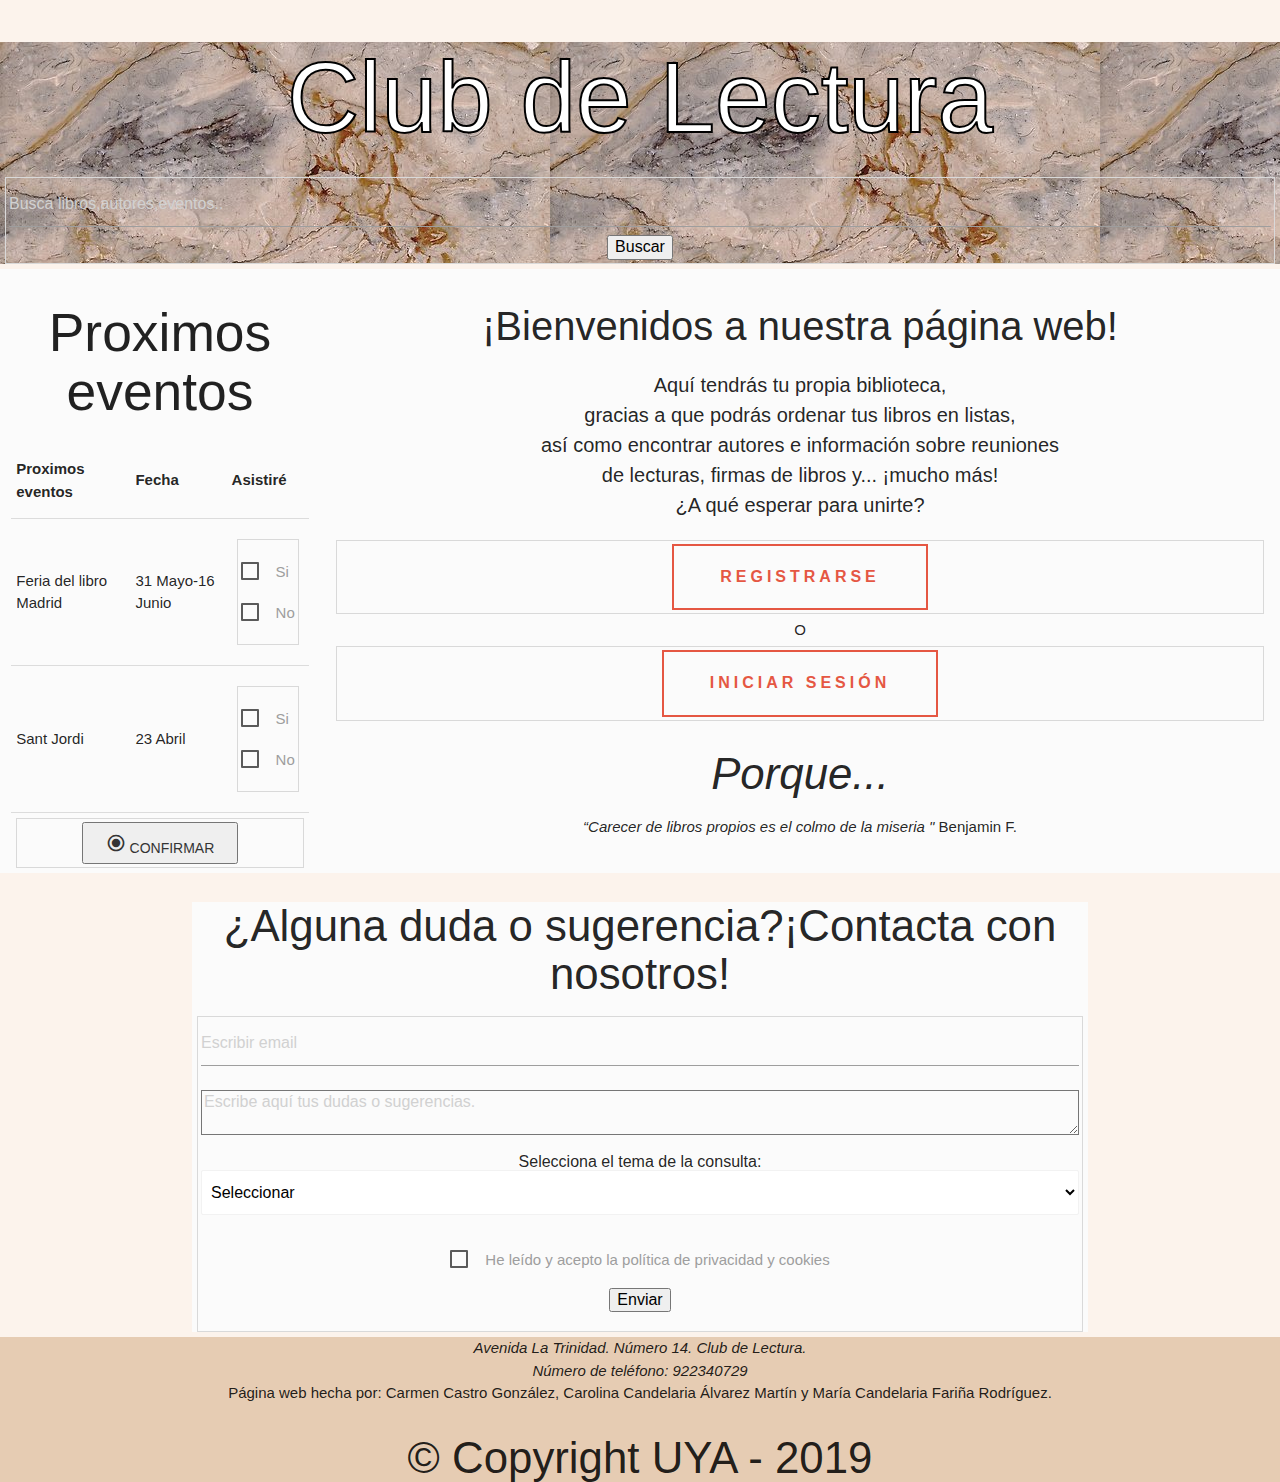
==== wai-aria/index.html @ c7cfd88a "Add files via upload" ====
<!DOCTYPE html>
<html lang="en">

<head>
  <meta charset="UTF-8">
  <title>Club de Lectura</title>

  <link rel="icon" href="imagenes/mifavicon.ico">

  <link rel="stylesheet" href="css/index.css">
  <!-- Compiled and minified CSS -->
    <link rel="stylesheet" href="https://cdnjs.cloudflare.com/ajax/libs/materialize/1.0.0/css/materialize.min.css">

  <!-- Compiled and minified JavaScript -->
    <script src="https://cdnjs.cloudflare.com/ajax/libs/materialize/1.0.0/js/materialize.min.js"></script>

  <!-- Para iconos de materialize -->
    <link href="https://fonts.googleapis.com/icon?family=Material+Icons" rel="stylesheet">

    
</head>

<body align="center">

  <!-- Navbar goes here -->
  <header class="fondo_cab">
    <h1 class="h1_index" > Club de Lectura </h1>
    <!-- Buscador no funciona porque esto es un prototipo -->
    <form class=form_index" action="intro.html" method="get">
      <input class="buscador" type="search" name="q" placeholder="Busca libros,autores,eventos.." required="required" aria-required="true">
      <button aria-label="Buscar" type="submit">Buscar</button>
    </form>
  </header>
    <!-- Page Layout here -->
  <main>
    <div class="row">

      <div class="col s12 m4 l3" tabindex="0"> <!-- Note that "m4 l3" was added -->
        <!-- Grey navigation panel

              This content will be:
          3-columns-wide on large screens,
          4-columns-wide on medium screens,
          12-columns-wide on small screens  -->

          <!-- Eventos-->
  <h2 >Proximos eventos</h2>
  <table align="center">
    <tr>
      <th>Proximos eventos</th>
      <th>Fecha</th>
      <th>Asistiré</th>
    </tr>
    <tr>
      <td>Feria del libro Madrid</td>
      <td>31 Mayo-16 Junio</td>
      <td>
        <form>
          <p>
          <label>
            <input type="checkbox"/>
            <span>Si</span>
          </label>
          </p>
          <p>
          <label>
            <input type="checkbox"/>
            <span>No</span>
          </label>
          </p>
        </form>
      </td>
    </tr>
    <tr>
      <td>Sant Jordi</td>
      <td>23 Abril</td>
      <td>
        <form>
          <p>
          <label>
            <input type="checkbox"/>
            <span>Si</span>
          </label>
          </p>
          <p>
          <label>
            <input type="checkbox"/>
            <span>No</span>
          </label>
          </p>
        </form>
      </td>
    </tr>
  </table>
 
  <form class=form_index" action="index.html" method="get">
  <button aria-label="Confirmar y enviar"><a class="waves-effect waves-teal btn-flat" class="boton_conf"> <i class="material-icons">radio_button_checked
  </i> Confirmar</a></button>
  </form>

      </div>

      <div class="col s12 m8 l9" tabindex="0"> <!-- Note that "m8 l9" was added -->
        <!-- Teal page content

              This content will be:
          9-columns-wide on large screens,
          8-columns-wide on medium screens,
          12-columns-wide on small screens  -->

          <h2 class="h2_index"> ¡Bienvenidos a nuestra página web! </h2>
  <p class="p_index">
    Aquí tendrás tu <strong>propia biblioteca</strong>,<br/> gracias a que podrás ordenar tus libros en listas,<br/> así como encontrar autores e información sobre reuniones<br/> de lecturas, firmas de libros y... ¡mucho más!<br/>
    ¿A qué esperar para unirte?</p>

  <!-- Esta frase de abajo la puse porque las etiquetas dfn y abbr aparecen en las diapositivas -->

  <form class=form_index" action="registro.html" method="get">
  <button aria-label="Registrarse" class="button">Registrarse
  <div class="button__horizontal"></div>
  <div class="button__vertical"></div>
  </button>
  </form>
  O

<form class=form_index" action="login.html" method="get">
<button aria-label="Iniciar sesion" class="button">Iniciar sesión
  <div class="button__horizontal"></div>
  <div class="button__vertical"></div>
</button>
</form>
  <dfn>
  <h3>Porque...</h3>
   “Carecer de libros propios es el colmo de la miseria  "</dfn>
  <strong><abbr tittle = "Benjamin Franklin">Benjamin F.</abbr></strong>
  <br>
  </br>

      </div>

    </div>
  
  
    <div class="container" >
 
  
  <!------Formulario de contacto -------------->
  <h3 tabindex="0" class="h2_sug">¿Alguna duda o sugerencia?¡Contacta con nosotros!</h3>
  <form class=form_index" action="index.html" method="get">
    <input type="text" name="lname" placeholder="Escribir email" required maxlength="20" aria-required="true"><br><br>
    <span id="count" aria-live="polite"></span> 
    <textarea name="mensaje" rows="10" cols="30" placeholder="Escribe aquí tus dudas o sugerencias." aria-label="Escribe aqui tus dudas o sugerencias"></textarea><br><br> Selecciona el tema de la consulta:<br>
  <select class="browser-default" aria-expanded=true>
    <option value="" disabled selected>Seleccionar</option>
    <option aria-label="Problemas" value="1">Problemas</option>
    <option aria-label="Dudas" value="2">Dudas</option>
    <option aria-label="Sugerencias" value="3">Sugerencias</option>
  </select>
    <br>
    <p>
    <label>
    <input type="checkbox" aria-required="true" required><span>He leído y acepto la política de privacidad y cookies</span><br><br>
    </label>
    <button aria-label="Confirmar y enviar" type="submit" >Enviar</button>
    </p>
    </form>
    </div>
  </main>
    <footer tabindex="0">
      <address>Avenida La Trinidad. Número 14. Club de Lectura.<br>Número de teléfono: 922340729<br></address>
      Página web hecha por: Carmen Castro González, Carolina Candelaria Álvarez Martín y María Candelaria Fariña Rodríguez.
       <h3>&copy&nbspCopyright UYA - 2019
       </h3>
	</footer>

  <script>
    document.querySelector('[tabindex="-1"]').focus()
  </script>

</body>

</html>
---- wai-aria/css/index.css ----
.fondo_cab{
	margin-top: 0px;
	background: url(../imagenes/cabecera.jpg);
}

.div_index2{
	background: url(../imagenes/index_2.jpg);
	
}

.buscador {
	color:#000000;
	font-size: 40px;
	size:100px;
}

.form_index {
	border: 0;
}

body {
	
	justify-content: center;
	align-items: center;
	height: 100vh;
	background: #fcf3ec;
	
}

.boton_conf {
	 color:white;
	 border: none;
}

.h1_index {

	color:white;
	-webkit-text-stroke: 2px black;
	font-size: 100px;

}
.h2_index {
	
	font-size: 40px;
}

.p_index {
	font-size: 20px;
}

div {
	background-color: #fbfbfb;
	text-align: center;
	margin-left: auto;
	margin-right: auto;

}

form {
	
	font-size: 16px;
	line-height: 1;
	padding: 3px;
	margin: 5px;
	outline: none;
	border: 1px solid #d9d9d9;
	

}
.h1_login{
	font-size: 18px;
}
input
{
	width: 15em;
}

.button {
	
	--offset: 10px;
	--border-size: 2px;
	
	padding: 1.5em 3em;
	appearance: none;
	border: 0;
	background: transparent;
	color: #e55743;
	text-transform: uppercase;
	letter-spacing: .25em;
	outline: none;
	cursor: pointer;
	font-weight: bold;
	border-radius: 0;
	box-shadow: inset 0 0 0 var(--border-size) currentcolor;
	transition: background .8s ease;
	
	&:hover {
		background: rgba(100, 0, 0, .03);
	}
	
	&__horizontal,
	&__vertical {
		position: absolute;
		top: var(--horizontal-offset, 0);
		right: var(--vertical-offset, 0);
		bottom: var(--horizontal-offset, 0);
		left: var(--vertical-offset, 0);
		transition: transform .8s ease;
		will-change: transform;
		
		&::before {
			content: '';
			position: absolute;
			border: inherit;
		}
	}
	
	&__horizontal {
		--vertical-offset: calc(var(--offset) * -1);
		border-top: var(--border-size) solid currentcolor;
		border-bottom: var(--border-size) solid currentcolor;
		
		&::before {
			top: calc(var(--vertical-offset) - var(--border-size));
			bottom: calc(var(--vertical-offset) - var(--border-size));
			left: calc(var(--vertical-offset) * -1);
			right: calc(var(--vertical-offset) * -1);
		}
	}
	
	&:hover &__horizontal {
		transform: scaleX(0);
	}
	
	&__vertical {
		--horizontal-offset: calc(var(--offset) * -1);
		border-left: var(--border-size) solid currentcolor;
		border-right: var(--border-size) solid currentcolor;
		
		&::before {
			top: calc(var(--horizontal-offset) * -1);
			bottom: calc(var(--horizontal-offset) * -1);
			left: calc(var(--horizontal-offset) - var(--border-size));
			right: calc(var(--horizontal-offset) - var(--border-size));
		}
	}
	
	&:hover &__vertical {
		transform: scaleY(0);
	}
	
}

footer{
	background-color: #e6ccb3;
}

[aria-checked="true"] { font-weight: bold; }
[aria-checked="true"]:before { background-image: url(checked.gif); }
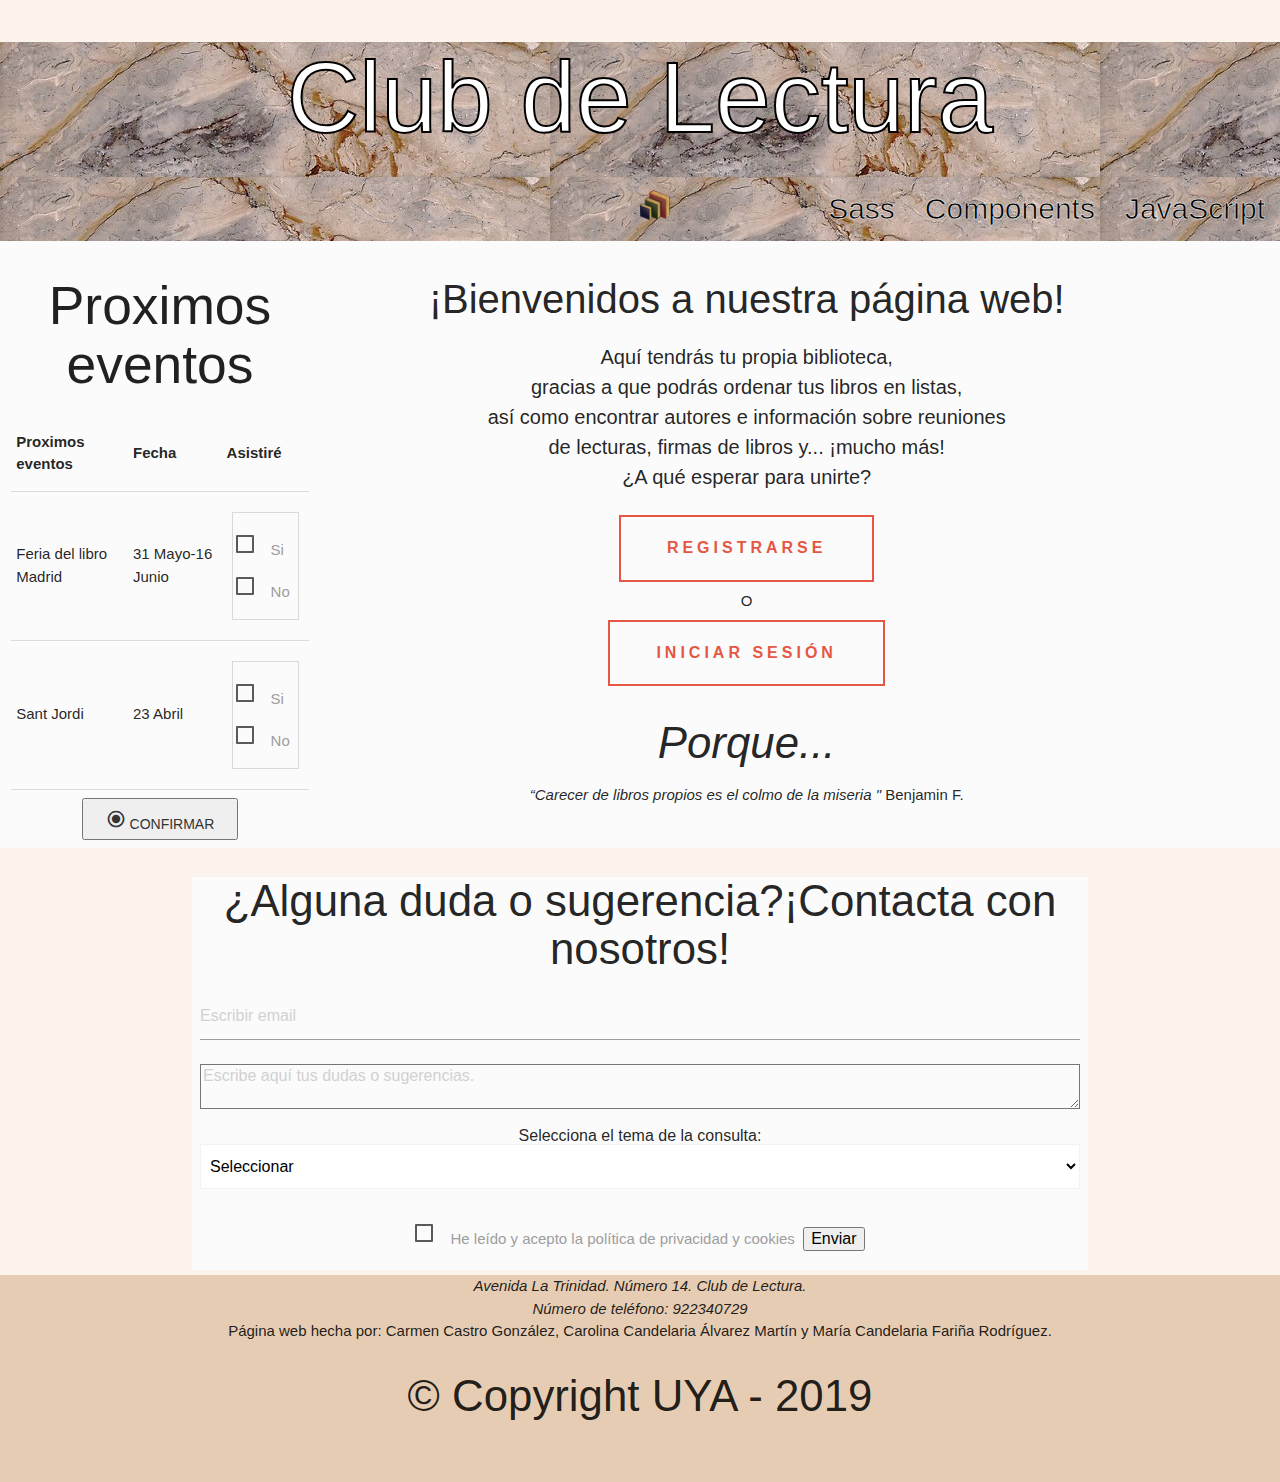
==== commit 7042a008: "Add files via upload" ====
--- a/wai-aria/index.html
+++ b/wai-aria/index.html
@@ -1,182 +1,194 @@
-<!DOCTYPE html>
-<html lang="en">
-
-<head>
-  <meta charset="UTF-8">
-  <title>Club de Lectura</title>
-
-  <link rel="icon" href="imagenes/mifavicon.ico">
-
-  <link rel="stylesheet" href="css/index.css">
-  <!-- Compiled and minified CSS -->
-    <link rel="stylesheet" href="https://cdnjs.cloudflare.com/ajax/libs/materialize/1.0.0/css/materialize.min.css">
-
-  <!-- Compiled and minified JavaScript -->
-    <script src="https://cdnjs.cloudflare.com/ajax/libs/materialize/1.0.0/js/materialize.min.js"></script>
-
-  <!-- Para iconos de materialize -->
-    <link href="https://fonts.googleapis.com/icon?family=Material+Icons" rel="stylesheet">
-
-    
-</head>
-
-<body align="center">
-
-  <!-- Navbar goes here -->
-  <header class="fondo_cab">
-    <h1 class="h1_index" > Club de Lectura </h1>
-    <!-- Buscador no funciona porque esto es un prototipo -->
-    <form class=form_index" action="intro.html" method="get">
-      <input class="buscador" type="search" name="q" placeholder="Busca libros,autores,eventos.." required="required" aria-required="true">
-      <button aria-label="Buscar" type="submit">Buscar</button>
-    </form>
-  </header>
-    <!-- Page Layout here -->
-  <main>
-    <div class="row">
-
-      <div class="col s12 m4 l3" tabindex="0"> <!-- Note that "m4 l3" was added -->
-        <!-- Grey navigation panel
-
-              This content will be:
-          3-columns-wide on large screens,
-          4-columns-wide on medium screens,
-          12-columns-wide on small screens  -->
-
-          <!-- Eventos-->
-  <h2 >Proximos eventos</h2>
-  <table align="center">
-    <tr>
-      <th>Proximos eventos</th>
-      <th>Fecha</th>
-      <th>Asistiré</th>
-    </tr>
-    <tr>
-      <td>Feria del libro Madrid</td>
-      <td>31 Mayo-16 Junio</td>
-      <td>
-        <form>
-          <p>
-          <label>
-            <input type="checkbox"/>
-            <span>Si</span>
-          </label>
-          </p>
-          <p>
-          <label>
-            <input type="checkbox"/>
-            <span>No</span>
-          </label>
-          </p>
-        </form>
-      </td>
-    </tr>
-    <tr>
-      <td>Sant Jordi</td>
-      <td>23 Abril</td>
-      <td>
-        <form>
-          <p>
-          <label>
-            <input type="checkbox"/>
-            <span>Si</span>
-          </label>
-          </p>
-          <p>
-          <label>
-            <input type="checkbox"/>
-            <span>No</span>
-          </label>
-          </p>
-        </form>
-      </td>
-    </tr>
-  </table>
- 
-  <form class=form_index" action="index.html" method="get">
-  <button aria-label="Confirmar y enviar"><a class="waves-effect waves-teal btn-flat" class="boton_conf"> <i class="material-icons">radio_button_checked
-  </i> Confirmar</a></button>
-  </form>
-
-      </div>
-
-      <div class="col s12 m8 l9" tabindex="0"> <!-- Note that "m8 l9" was added -->
-        <!-- Teal page content
-
-              This content will be:
-          9-columns-wide on large screens,
-          8-columns-wide on medium screens,
-          12-columns-wide on small screens  -->
-
-          <h2 class="h2_index"> ¡Bienvenidos a nuestra página web! </h2>
-  <p class="p_index">
-    Aquí tendrás tu <strong>propia biblioteca</strong>,<br/> gracias a que podrás ordenar tus libros en listas,<br/> así como encontrar autores e información sobre reuniones<br/> de lecturas, firmas de libros y... ¡mucho más!<br/>
-    ¿A qué esperar para unirte?</p>
-
-  <!-- Esta frase de abajo la puse porque las etiquetas dfn y abbr aparecen en las diapositivas -->
-
-  <form class=form_index" action="registro.html" method="get">
-  <button aria-label="Registrarse" class="button">Registrarse
-  <div class="button__horizontal"></div>
-  <div class="button__vertical"></div>
-  </button>
-  </form>
-  O
-
-<form class=form_index" action="login.html" method="get">
-<button aria-label="Iniciar sesion" class="button">Iniciar sesión
-  <div class="button__horizontal"></div>
-  <div class="button__vertical"></div>
-</button>
-</form>
-  <dfn>
-  <h3>Porque...</h3>
-   “Carecer de libros propios es el colmo de la miseria  "</dfn>
-  <strong><abbr tittle = "Benjamin Franklin">Benjamin F.</abbr></strong>
-  <br>
-  </br>
-
-      </div>
-
-    </div>
-  
-  
-    <div class="container" >
- 
-  
-  <!------Formulario de contacto -------------->
-  <h3 tabindex="0" class="h2_sug">¿Alguna duda o sugerencia?¡Contacta con nosotros!</h3>
-  <form class=form_index" action="index.html" method="get">
-    <input type="text" name="lname" placeholder="Escribir email" required maxlength="20" aria-required="true"><br><br>
-    <span id="count" aria-live="polite"></span> 
-    <textarea name="mensaje" rows="10" cols="30" placeholder="Escribe aquí tus dudas o sugerencias." aria-label="Escribe aqui tus dudas o sugerencias"></textarea><br><br> Selecciona el tema de la consulta:<br>
-  <select class="browser-default" aria-expanded=true>
-    <option value="" disabled selected>Seleccionar</option>
-    <option aria-label="Problemas" value="1">Problemas</option>
-    <option aria-label="Dudas" value="2">Dudas</option>
-    <option aria-label="Sugerencias" value="3">Sugerencias</option>
-  </select>
-    <br>
-    <p>
-    <label>
-    <input type="checkbox" aria-required="true" required><span>He leído y acepto la política de privacidad y cookies</span><br><br>
-    </label>
-    <button aria-label="Confirmar y enviar" type="submit" >Enviar</button>
-    </p>
-    </form>
-    </div>
-  </main>
-    <footer tabindex="0">
-      <address>Avenida La Trinidad. Número 14. Club de Lectura.<br>Número de teléfono: 922340729<br></address>
-      Página web hecha por: Carmen Castro González, Carolina Candelaria Álvarez Martín y María Candelaria Fariña Rodríguez.
-       <h3>&copy&nbspCopyright UYA - 2019
-       </h3>
-	</footer>
-
-  <script>
-    document.querySelector('[tabindex="-1"]').focus()
-  </script>
-
-</body>
-
-</html>+<!DOCTYPE html>
+<html lang="es">
+
+<head>
+  <meta charset="UTF-8">
+  <meta name="viewport" content="width=device-width,initial-scale=1.0" />
+  <title>Club de Lectura</title>
+
+  <link rel="icon" href="imagenes/mifavicon.ico">
+
+  <script src="index_firebase.js"></script>
+
+  <link rel="stylesheet" href="css/index.css">
+  <!-- Compiled and minified CSS -->
+    <link rel="stylesheet" href="https://cdnjs.cloudflare.com/ajax/libs/materialize/1.0.0/css/materialize.min.css">
+
+  <!-- Compiled and minified JavaScript -->
+    <script src="https://cdnjs.cloudflare.com/ajax/libs/materialize/1.0.0/js/materialize.min.js"></script>
+
+  <!-- Para iconos de materialize -->
+    <link href="https://fonts.googleapis.com/icon?family=Material+Icons" rel="stylesheet">
+
+
+</head>
+
+<body align="center">
+
+  <!-- Navbar goes here -->
+  <header class="fondo_cab">
+    <h1 class="h1_index" > Club de Lectura </h1>
+    <nav>
+   <div class="nav-wrapper fondo_div">
+     <a href="#" class="brand-logo"><img src="imagenes/mifavicon.ico"></a>
+     <ul id="nav-mobile" class="right hide-on-med-and-down">
+       <li><a class="li_cab" href="sass.html">Sass</a></li>
+       <li><a class="li_cab"href="badges.html">Components</a></li>
+       <li><a class="li_cab"href="collapsible.html">JavaScript</a></li>
+     </ul>
+   </div>
+ </nav>
+  </header>
+    <!-- Page Layout here -->
+  <main>
+
+    <div class="row">
+
+      <div class="col s12 m4 l3" tabindex="0"> <!-- Note that "m4 l3" was added -->
+        <!-- Grey navigation panel
+
+              This content will be:
+          3-columns-wide on large screens,
+          4-columns-wide on medium screens,
+          12-columns-wide on small screens  -->
+
+          <!-- Eventos-->
+  <h2 >Proximos eventos</h2>
+  <table align="center">
+    <tr>
+      <th>Proximos eventos</th>
+      <th>Fecha</th>
+      <th>Asistiré</th>
+    </tr>
+    <tr>
+      <td>Feria del libro Madrid</td>
+      <td>31 Mayo-16 Junio</td>
+      <td>
+        <form>
+          <p>
+          <label>
+            <input type="checkbox"/>
+            <span role="checkbox" aria-checked="false" onclick="changeCheckbox()" onKeyPress="changeCheckbox()"
+             aria-labelledby="chk1-label">Si</span>
+          </label>
+          </p>
+          <p>
+          <label>
+            <input type="checkbox"/>
+            <span role="checkbox" aria-checked="false" onclick="changeCheckbox()" onKeyPress="changeCheckbox()"
+             aria-labelledby="chk1-label">No</span>
+          </label>
+          </p>
+        </form>
+      </td>
+    </tr>
+    <tr>
+      <td>Sant Jordi</td>
+      <td>23 Abril</td>
+      <td>
+        <form>
+          <p>
+          <label>
+            <input type="checkbox"/>
+            <span role="checkbox" aria-checked="false" onclick="changeCheckbox()" onKeyPress="changeCheckbox()"
+             aria-labelledby="chk1-label">Si</span>
+          </label>
+          </p>
+          <p>
+          <label>
+            <input type="checkbox"/>
+            <span role="checkbox" aria-checked="false" onclick="changeCheckbox()" onKeyPress="changeCheckbox()"
+             aria-labelledby="chk1-label">No</span>
+          </label>
+          </p>
+        </form>
+      </td>
+    </tr>
+  </table>
+
+  <form class="form_index" action="index.html" method="get">
+  <button aria-label="Confirmar y enviar"><a class="waves-effect waves-teal btn-flat" class="boton_conf"> <i class="material-icons">radio_button_checked
+  </i> Confirmar</a></button>
+  </form>
+
+      </div>
+
+      <div class="col s12 m8 l8" tabindex="0"> <!-- Note that "m8 l9" was added -->
+        <!-- Teal page content
+
+              This content will be:
+          9-columns-wide on large screens,
+          8-columns-wide on medium screens,
+          12-columns-wide on small screens  -->
+
+          <h2 class="h2_index"> ¡Bienvenidos a nuestra página web! </h2>
+  <p class="p_index">
+    Aquí tendrás tu <strong>propia biblioteca</strong>,<br/> gracias a que podrás ordenar tus libros en listas,<br/> así como encontrar autores e información sobre reuniones<br/> de lecturas, firmas de libros y... ¡mucho más!<br/>
+    ¿A qué esperar para unirte?</p>
+
+  <!-- Esta frase de abajo la puse porque las etiquetas dfn y abbr aparecen en las diapositivas -->
+
+  <form class="form_index" action="registro.html" method="get">
+  <button aria-label="Registrarse" class="button">Registrarse
+  <div class="button__horizontal"></div>
+  <div class="button__vertical"></div>
+  </button>
+  </form>
+  O
+
+<form class="form_index" action="login.html" method="get">
+<button aria-label="Iniciar sesion" class="button">Iniciar sesión
+  <div class="button__horizontal"></div>
+  <div class="button__vertical"></div>
+</button>
+</form>
+  <dfn>
+  <h3>Porque...</h3>
+   “Carecer de libros propios es el colmo de la miseria  "</dfn>
+  <strong><abbr tittle = "Benjamin Franklin">Benjamin F.</abbr></strong>
+  <br>
+  </br>
+
+      </div>
+
+    </div>
+
+
+    <div class="container" >
+
+
+  <!------Formulario de contacto -------------->
+  <h3 tabindex="0" class="h2_sug">¿Alguna duda o sugerencia?¡Contacta con nosotros!</h3>
+  <form class="form_index" action="index.html" method="get">
+    <input type="text" name="lname" placeholder="Escribir email" required maxlength="20" aria-required="true"><br><br>
+    <span id="count" aria-live="polite"></span>
+    <textarea name="mensaje" rows="10" cols="30" placeholder="Escribe aquí tus dudas o sugerencias." aria-label="Escribe aqui tus dudas o sugerencias"></textarea><br><br> Selecciona el tema de la consulta:<br>
+  <select class="browser-default" aria-expanded=true>
+    <option value="" disabled selected>Seleccionar</option>
+    <option aria-label="Problemas" value="1">Problemas</option>
+    <option aria-label="Dudas" value="2">Dudas</option>
+    <option aria-label="Sugerencias" value="3">Sugerencias</option>
+  </select>
+    <br>
+    <p>
+      <p>
+      <label>
+        <input type="checkbox" />
+        <span role="checkbox"  aria-checked="false" aria-required="true" onclick="changeCheckbox()" onKeyPress="changeCheckbox()"
+         aria-labelledby="chk1-label" required>He leído y acepto la política de privacidad y cookies</span>
+      </label>
+    <button aria-label="Confirmar y enviar" type="submit" >Enviar</button>
+    </p>
+    </form>
+    </div>
+  </main>
+    <footer tabindex="0">
+      <address>Avenida La Trinidad. Número 14. Club de Lectura.<br>Número de teléfono: 922340729<br></address>
+      Página web hecha por: Carmen Castro González, Carolina Candelaria Álvarez Martín y María Candelaria Fariña Rodríguez.
+       <h3>&copy&nbspCopyright UYA - 2019
+       </h3><br><br>
+	</footer>
+
+</body>
+
+</html>
--- a/wai-aria/css/index.css
+++ b/wai-aria/css/index.css
@@ -1,11 +1,29 @@
 .fondo_cab{
 	margin-top: 0px;
 	background: url(../imagenes/cabecera.jpg);
+	color:black;
+}
+
+.fondo_div{
+
+	background: url(../imagenes/cabecera.jpg);
+	color: black;
+}
+
+.li_cab{
+	color:black;
+	-webkit-text-stroke: 0.5px white;
+	font-size: 30px;
+}
+
+img{
+	width: 30px;
+	height: 30px;
 }
 
 .div_index2{
 	background: url(../imagenes/index_2.jpg);
-	
+
 }
 
 .buscador {
@@ -19,12 +37,12 @@
 }
 
 body {
-	
+
 	justify-content: center;
 	align-items: center;
 	height: 100vh;
 	background: #fcf3ec;
-	
+
 }
 
 .boton_conf {
@@ -40,7 +58,7 @@
 
 }
 .h2_index {
-	
+
 	font-size: 40px;
 }
 
@@ -57,14 +75,14 @@
 }
 
 form {
-	
+
 	font-size: 16px;
 	line-height: 1;
 	padding: 3px;
 	margin: 5px;
 	outline: none;
 	border: 1px solid #d9d9d9;
-	
+
 
 }
 .h1_login{
@@ -76,10 +94,10 @@
 }
 
 .button {
-	
+
 	--offset: 10px;
 	--border-size: 2px;
-	
+
 	padding: 1.5em 3em;
 	appearance: none;
 	border: 0;
@@ -93,11 +111,11 @@
 	border-radius: 0;
 	box-shadow: inset 0 0 0 var(--border-size) currentcolor;
 	transition: background .8s ease;
-	
+
 	&:hover {
 		background: rgba(100, 0, 0, .03);
 	}
-	
+
 	&__horizontal,
 	&__vertical {
 		position: absolute;
@@ -107,19 +125,19 @@
 		left: var(--vertical-offset, 0);
 		transition: transform .8s ease;
 		will-change: transform;
-		
+
 		&::before {
 			content: '';
 			position: absolute;
 			border: inherit;
 		}
 	}
-	
+
 	&__horizontal {
 		--vertical-offset: calc(var(--offset) * -1);
 		border-top: var(--border-size) solid currentcolor;
 		border-bottom: var(--border-size) solid currentcolor;
-		
+
 		&::before {
 			top: calc(var(--vertical-offset) - var(--border-size));
 			bottom: calc(var(--vertical-offset) - var(--border-size));
@@ -127,16 +145,16 @@
 			right: calc(var(--vertical-offset) * -1);
 		}
 	}
-	
+
 	&:hover &__horizontal {
 		transform: scaleX(0);
 	}
-	
+
 	&__vertical {
 		--horizontal-offset: calc(var(--offset) * -1);
 		border-left: var(--border-size) solid currentcolor;
 		border-right: var(--border-size) solid currentcolor;
-		
+
 		&::before {
 			top: calc(var(--horizontal-offset) * -1);
 			bottom: calc(var(--horizontal-offset) * -1);
@@ -144,11 +162,11 @@
 			right: calc(var(--horizontal-offset) - var(--border-size));
 		}
 	}
-	
+
 	&:hover &__vertical {
 		transform: scaleY(0);
 	}
-	
+
 }
 
 footer{
@@ -156,4 +174,16 @@
 }
 
 [aria-checked="true"] { font-weight: bold; }
-[aria-checked="true"]:before { background-image: url(checked.gif); }+[aria-checked="true"]:before { background-image: url(checked.gif); }
+
+[role="checkbox"] {
+    padding:5px;
+}
+
+[aria-checked="true"]::before {
+    content: "[x]";
+}
+
+[aria-checked="false"]::before {
+    content: "[ ]";
+}
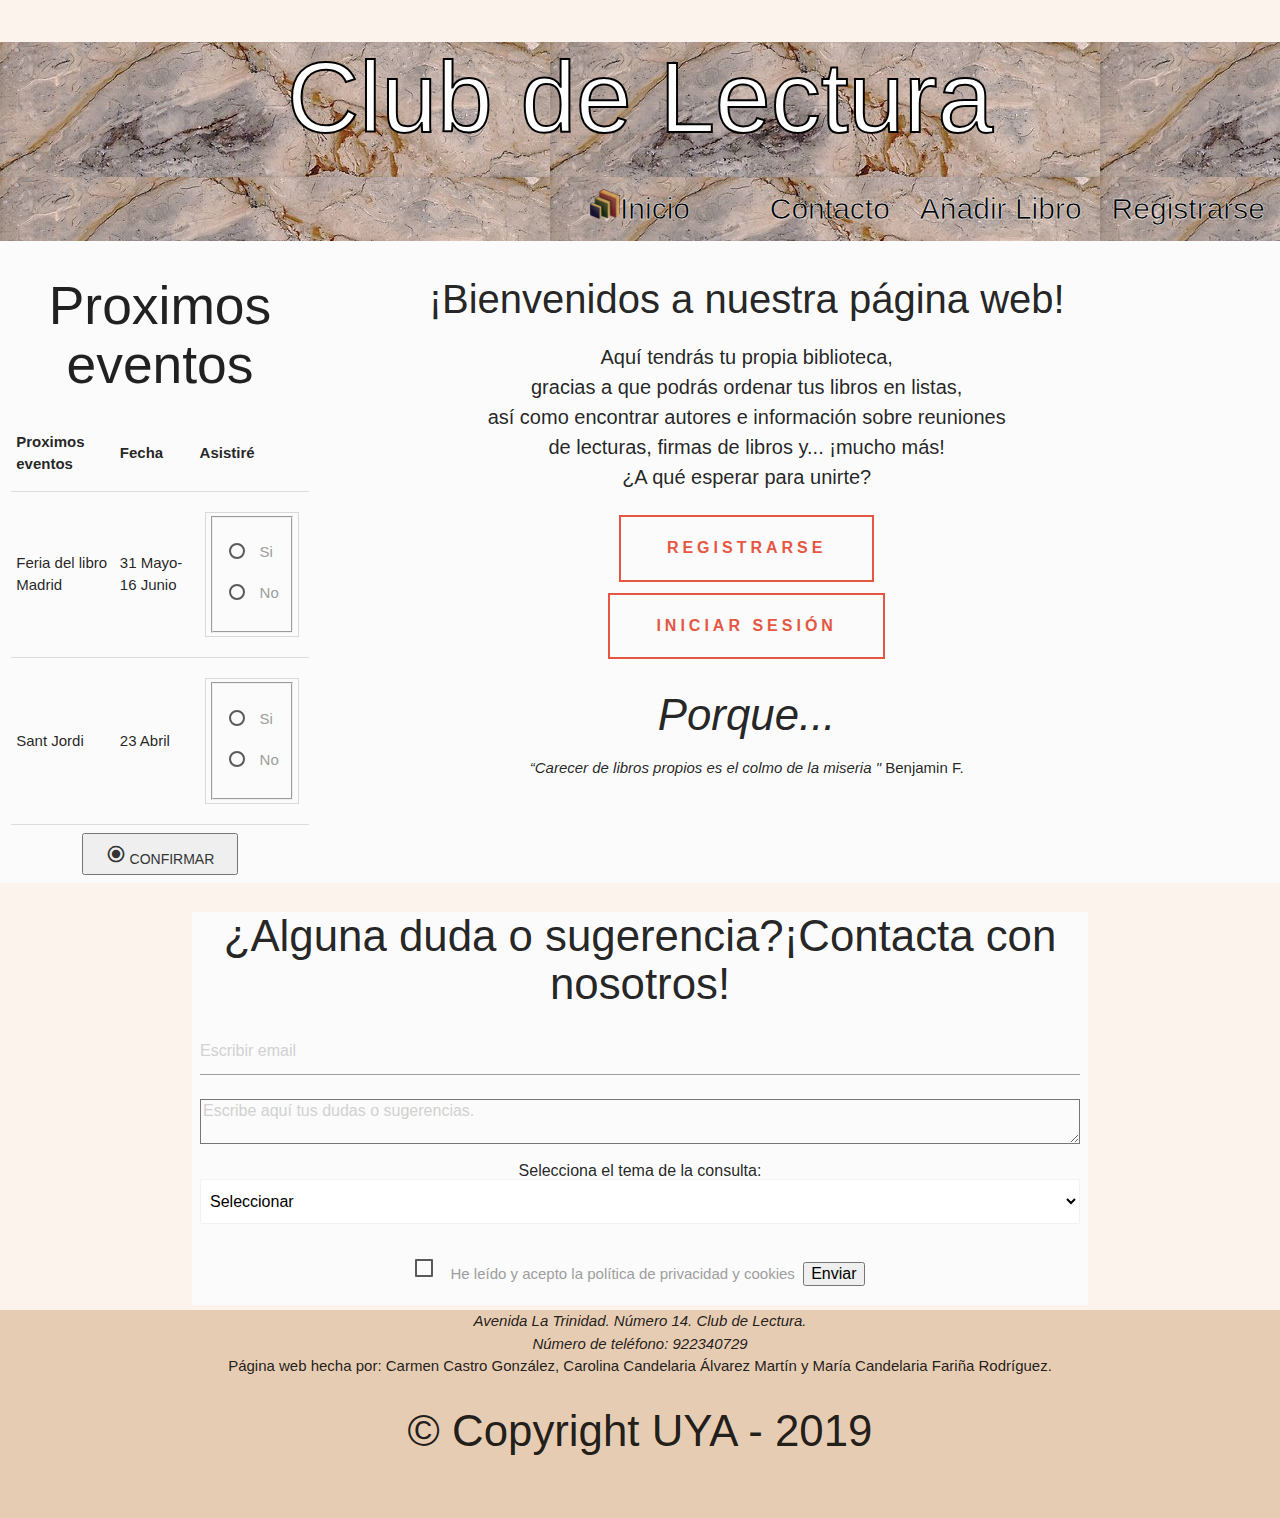
==== commit 003527a7: "Add files via upload" ====
--- a/wai-aria/index.html
+++ b/wai-aria/index.html
@@ -27,14 +27,14 @@
 
   <!-- Navbar goes here -->
   <header class="fondo_cab">
-    <h1 class="h1_index" > Club de Lectura </h1>
+    <a href="#"><h1 class="h1_index" > Club de Lectura </h1></a>
     <nav>
-   <div class="nav-wrapper fondo_div">
-     <a href="#" class="brand-logo"><img src="imagenes/mifavicon.ico"></a>
+   <div class="nav-wrapper" id="fondo_div" tabindex="0">
+     <a href="#" class="brand-logo center" id="inicio"><img src="imagenes/mifavicon.ico"/>Inicio</a>
      <ul id="nav-mobile" class="right hide-on-med-and-down">
-       <li><a class="li_cab" href="sass.html">Sass</a></li>
-       <li><a class="li_cab"href="badges.html">Components</a></li>
-       <li><a class="li_cab"href="collapsible.html">JavaScript</a></li>
+       <li><a class="li_cab" tabindex="0">Contacto</a></li>
+       <li><a class="li_cab" tabindex="0">Añadir Libro</a></li>
+       <li><a class="li_cab" tabindex="0">Registrarse</a></li>
      </ul>
    </div>
  </nav>
@@ -44,14 +44,7 @@
 
     <div class="row">
 
-      <div class="col s12 m4 l3" tabindex="0"> <!-- Note that "m4 l3" was added -->
-        <!-- Grey navigation panel
-
-              This content will be:
-          3-columns-wide on large screens,
-          4-columns-wide on medium screens,
-          12-columns-wide on small screens  -->
-
+      <div class="col s12 m4 l3" tabindex="0"> 
           <!-- Eventos-->
   <h2 >Proximos eventos</h2>
   <table align="center">
@@ -65,20 +58,22 @@
       <td>31 Mayo-16 Junio</td>
       <td>
         <form>
+          <fieldset>
           <p>
           <label>
-            <input type="checkbox"/>
-            <span role="checkbox" aria-checked="false" onclick="changeCheckbox()" onKeyPress="changeCheckbox()"
+            <input type="radio" name="group1" />
+            <span role="radio"aria-checked="false" onclick="changeCheckbox()" onKeyPress="changeCheckbox()"
              aria-labelledby="chk1-label">Si</span>
           </label>
           </p>
           <p>
           <label>
-            <input type="checkbox"/>
-            <span role="checkbox" aria-checked="false" onclick="changeCheckbox()" onKeyPress="changeCheckbox()"
+            <input type="radio"  name="group1" />
+            <span role="radio" aria-checked="false" onclick="changeCheckbox()" onKeyPress="changeCheckbox()"
              aria-labelledby="chk1-label">No</span>
           </label>
           </p>
+        </fieldset>
         </form>
       </td>
     </tr>
@@ -87,20 +82,22 @@
       <td>23 Abril</td>
       <td>
         <form>
+          <fieldset>
           <p>
           <label>
-            <input type="checkbox"/>
-            <span role="checkbox" aria-checked="false" onclick="changeCheckbox()" onKeyPress="changeCheckbox()"
+            <input type="radio" name="group2" />
+            <span role="radio" aria-checked="false" onclick="changeCheckbox()" onKeyPress="changeCheckbox()"
              aria-labelledby="chk1-label">Si</span>
           </label>
           </p>
           <p>
           <label>
-            <input type="checkbox"/>
-            <span role="checkbox" aria-checked="false" onclick="changeCheckbox()" onKeyPress="changeCheckbox()"
+            <input type="radio"  name="group2" />
+            <span role="radio" aria-checked="false" onclick="changeCheckbox()" onKeyPress="changeCheckbox()"
              aria-labelledby="chk1-label">No</span>
           </label>
           </p>
+          </fieldset>
         </form>
       </td>
     </tr>
@@ -114,12 +111,6 @@
       </div>
 
       <div class="col s12 m8 l8" tabindex="0"> <!-- Note that "m8 l9" was added -->
-        <!-- Teal page content
-
-              This content will be:
-          9-columns-wide on large screens,
-          8-columns-wide on medium screens,
-          12-columns-wide on small screens  -->
 
           <h2 class="h2_index"> ¡Bienvenidos a nuestra página web! </h2>
   <p class="p_index">
@@ -134,7 +125,6 @@
   <div class="button__vertical"></div>
   </button>
   </form>
-  O
 
 <form class="form_index" action="login.html" method="get">
 <button aria-label="Iniciar sesion" class="button">Iniciar sesión
--- a/wai-aria/css/index.css
+++ b/wai-aria/css/index.css
@@ -4,7 +4,7 @@
 	color:black;
 }
 
-.fondo_div{
+#fondo_div{
 
 	background: url(../imagenes/cabecera.jpg);
 	color: black;
@@ -171,6 +171,7 @@
 
 footer{
 	background-color: #e6ccb3;
+	text-align: center;
 }
 
 [aria-checked="true"] { font-weight: bold; }
@@ -187,3 +188,8 @@
 [aria-checked="false"]::before {
     content: "[ ]";
 }
+#inicio{
+	color:black;
+	-webkit-text-stroke: 0.5px white;
+	font-size: 30px;
+}
